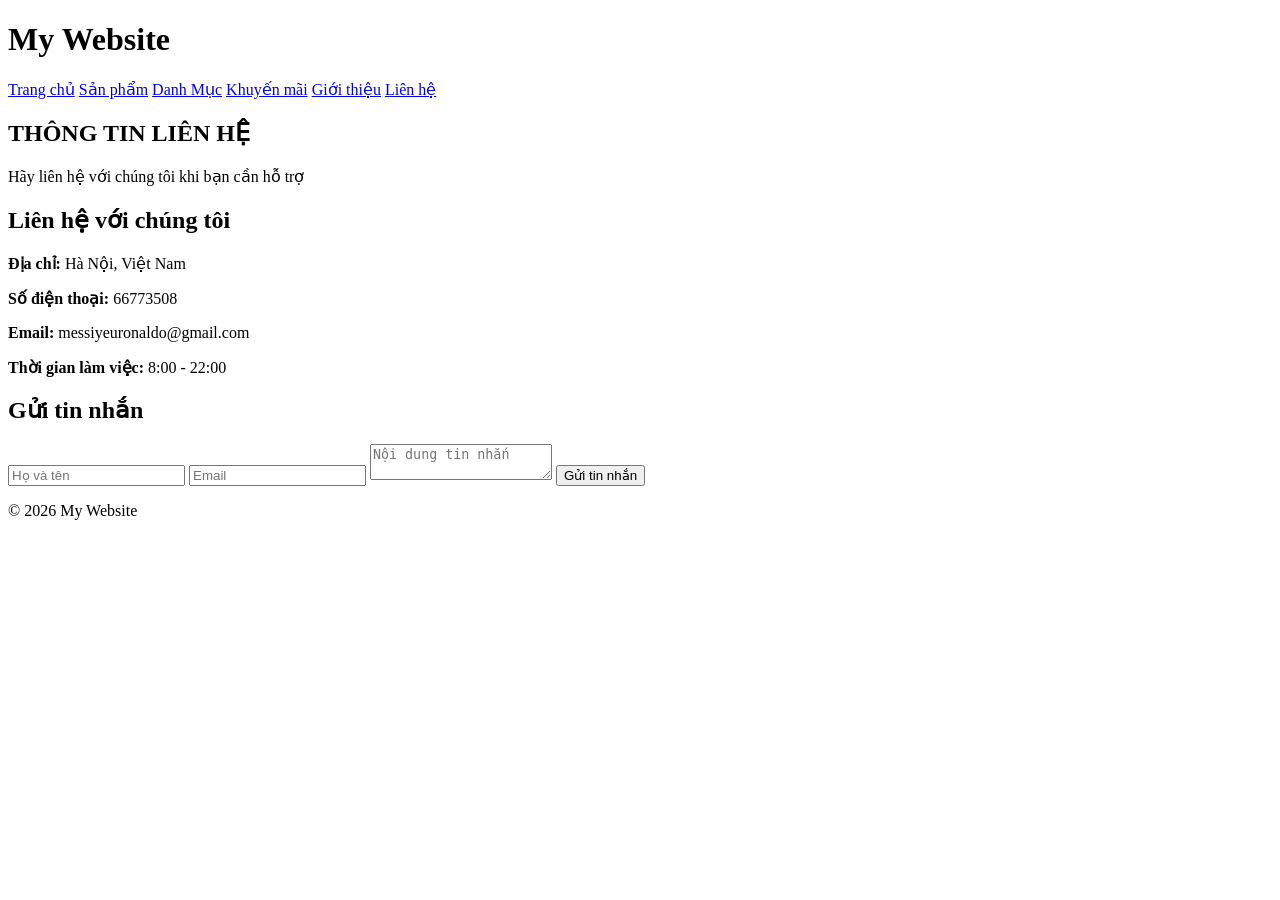
==== contact.html @ 9e28b508 "Create contact.html" ====
<!DOCTYPE html>
<html lang="vi">

<head>
    <meta charset="UTF-8">
    <title>Thông tin liên hệ</title>

    <!-- Kết nối với file CSS -->
    <link rel="stylesheet" href="contact.css">
</head>

<body>

    <!-- MENU -->
    <div class="header">

        <h1>My Website</h1>

        <div class="menu">
            <a href="#">Trang chủ</a>
            <a href="#">Sản phẩm</a>
            <a href="#">Danh Mục</a>
            <a href="#">Khuyến mãi</a>
            <a href="#">Giới thiệu</a>
            <a href="#">Liên hệ</a>

        </div>

    </div>


    <!-- TIÊU ĐỀ -->
    <div class="title">

        <h2>THÔNG TIN LIÊN HỆ</h2>

        <p>Hãy liên hệ với chúng tôi khi bạn cần hỗ trợ</p>

    </div>


    <!-- NỘI DUNG -->
    <div class="container">


        <!-- THÔNG TIN -->
        <div class="information">

            <h2>Liên hệ với chúng tôi</h2>

            <p>
                <b>Địa chỉ:</b>
                Hà Nội, Việt Nam
            </p>

            <p>
                <b>Số điện thoại:</b>
                66773508
            </p>

            <p>
                <b>Email:</b>
                messiyeuronaldo@gmail.com
            </p>

            <p>
                <b>Thời gian làm việc:</b>
                8:00 - 22:00
            </p>

        </div>


        <!-- FORM -->
        <div class="form">

            <h2>Gửi tin nhắn</h2>

            <input
                type="text"
                placeholder="Họ và tên"
            >

            <input
                type="email"
                placeholder="Email"
            >

            <textarea
                placeholder="Nội dung tin nhắn"
            ></textarea>

            <button>Gửi tin nhắn</button>

        </div>

    </div>


    <!-- FOOTER -->
    <div class="footer">

        <p>© 2026 My Website</p>

    </div>

</body>

</html>
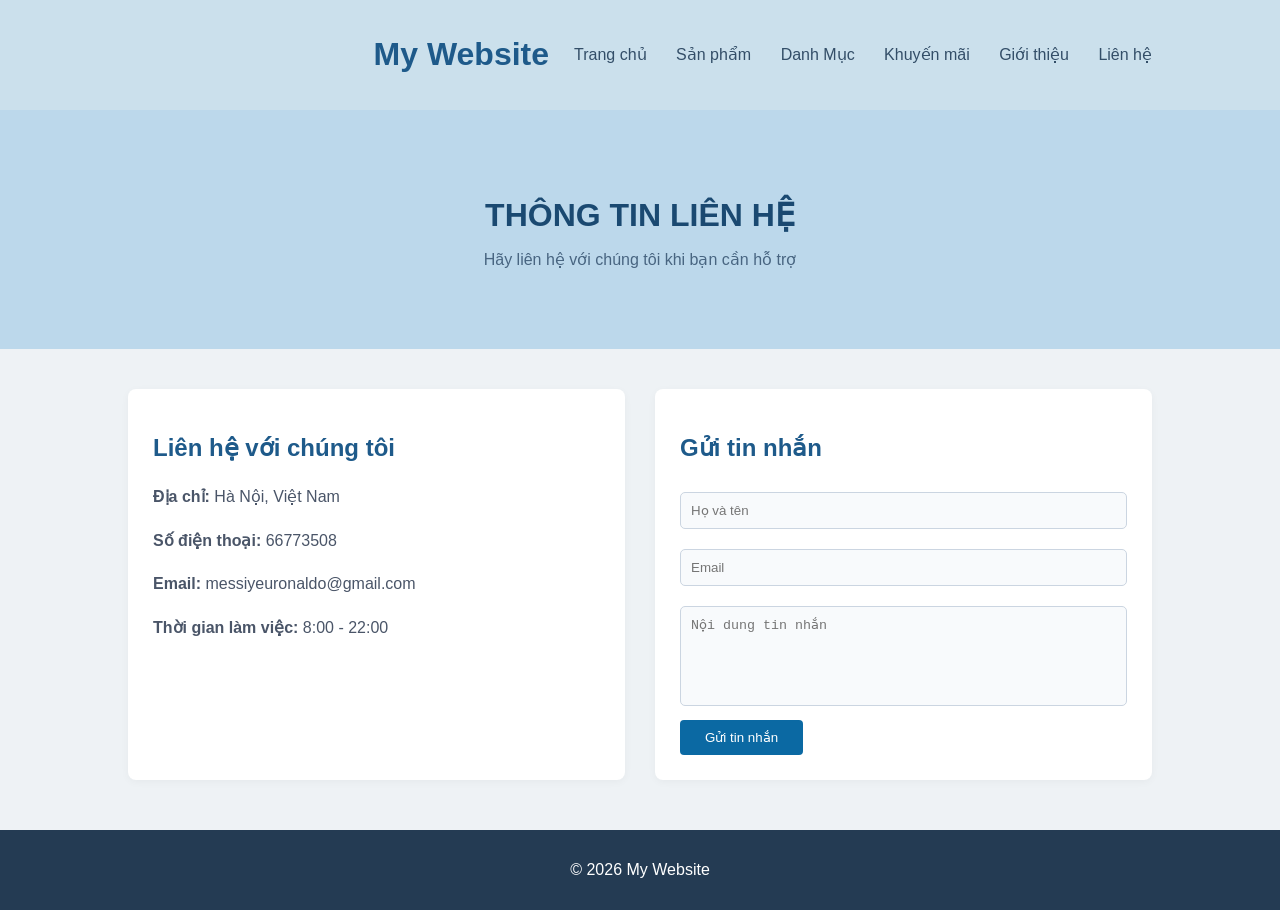
==== commit 166b0e9f: "Update menu links in contact.html" ====
--- a/contact.html
+++ b/contact.html
@@ -17,12 +17,12 @@
         <h1>My Website</h1>
 
         <div class="menu">
-            <a href="#">Trang chủ</a>
-            <a href="#">Sản phẩm</a>
-            <a href="#">Danh Mục</a>
-            <a href="#">Khuyến mãi</a>
-            <a href="#">Giới thiệu</a>
-            <a href="#">Liên hệ</a>
+            <a href="index.html">Trang chủ</a>
+            <a href="sanpham.html">Sản phẩm</a>
+            <a href="danhmuc.html">Danh Mục</a>
+            <a href="sale.html">Khuyến mãi</a>
+            <a href="gioithieu.html">Giới thiệu</a>
+            <a href="contact.html">Liên hệ</a>
 
         </div>
 
--- a/contact.css
+++ b/contact.css
@@ -0,0 +1,108 @@
+body {
+    font-family: Arial, sans-serif;
+    margin: 0;
+    background-color: #eef2f5; 
+    color: #4a5568;
+}
+
+.header {
+    background-color: #cbe0ec; 
+    padding: 15px 10%;
+    display: flex;
+    justify-content: flex-end; 
+    align-items: center;
+}
+
+.header h1 {
+    color: #1e5a8a;
+}
+
+.menu a {
+    text-decoration: none;
+    color: #334e68;
+    margin-left: 25px;
+    font-weight: 500;
+}
+
+.menu a:hover {
+    color: #0b69a3;
+}
+
+.title {
+    background-color: #bcd8eb; 
+    color: #1e425e;
+    text-align: center;
+    padding: 60px 20px;
+}
+
+.title h2 {
+    font-size: 32px;
+    margin-bottom: 10px;
+    color: #1a4971;
+}
+
+.title p {
+    color: #486581;
+    margin-bottom: 20px;
+}
+
+
+.container {
+    width: 80%;
+    margin: 40px auto;
+    display: flex;
+    gap: 30px;
+}
+
+.information, .form {
+    background-color: #ffffff;
+    padding: 25px;
+    width: 50%;
+    box-sizing: border-box;
+    border-radius: 8px;
+    box-shadow: 0 2px 8px rgba(0, 0, 0, 0.04);
+}
+
+.information h2, .form h2 {
+    color: #1e5a8a;
+}
+
+.information p {
+    margin: 25px 0;
+}
+
+input, textarea {
+    width: 100%;
+    padding: 10px;
+    margin: 10px 0;
+    box-sizing: border-box;
+    border: 1px solid #cbd5e1;
+    border-radius: 5px;
+    background-color: #f8fafc;
+}
+
+textarea {
+    height: 100px;
+    resize: none;
+}
+
+button, .btn-primary {
+    background-color: #0b69a3; 
+    color: white;
+    border: none;
+    padding: 10px 25px;
+    border-radius: 4px;
+    cursor: pointer;
+}
+
+button:hover, .btn-primary:hover {
+    background-color: #084c77;
+}
+
+.footer {
+    background-color: #243b53;
+    color: white;
+    text-align: center;
+    padding: 15px;
+    margin-top: 50px;
+}
